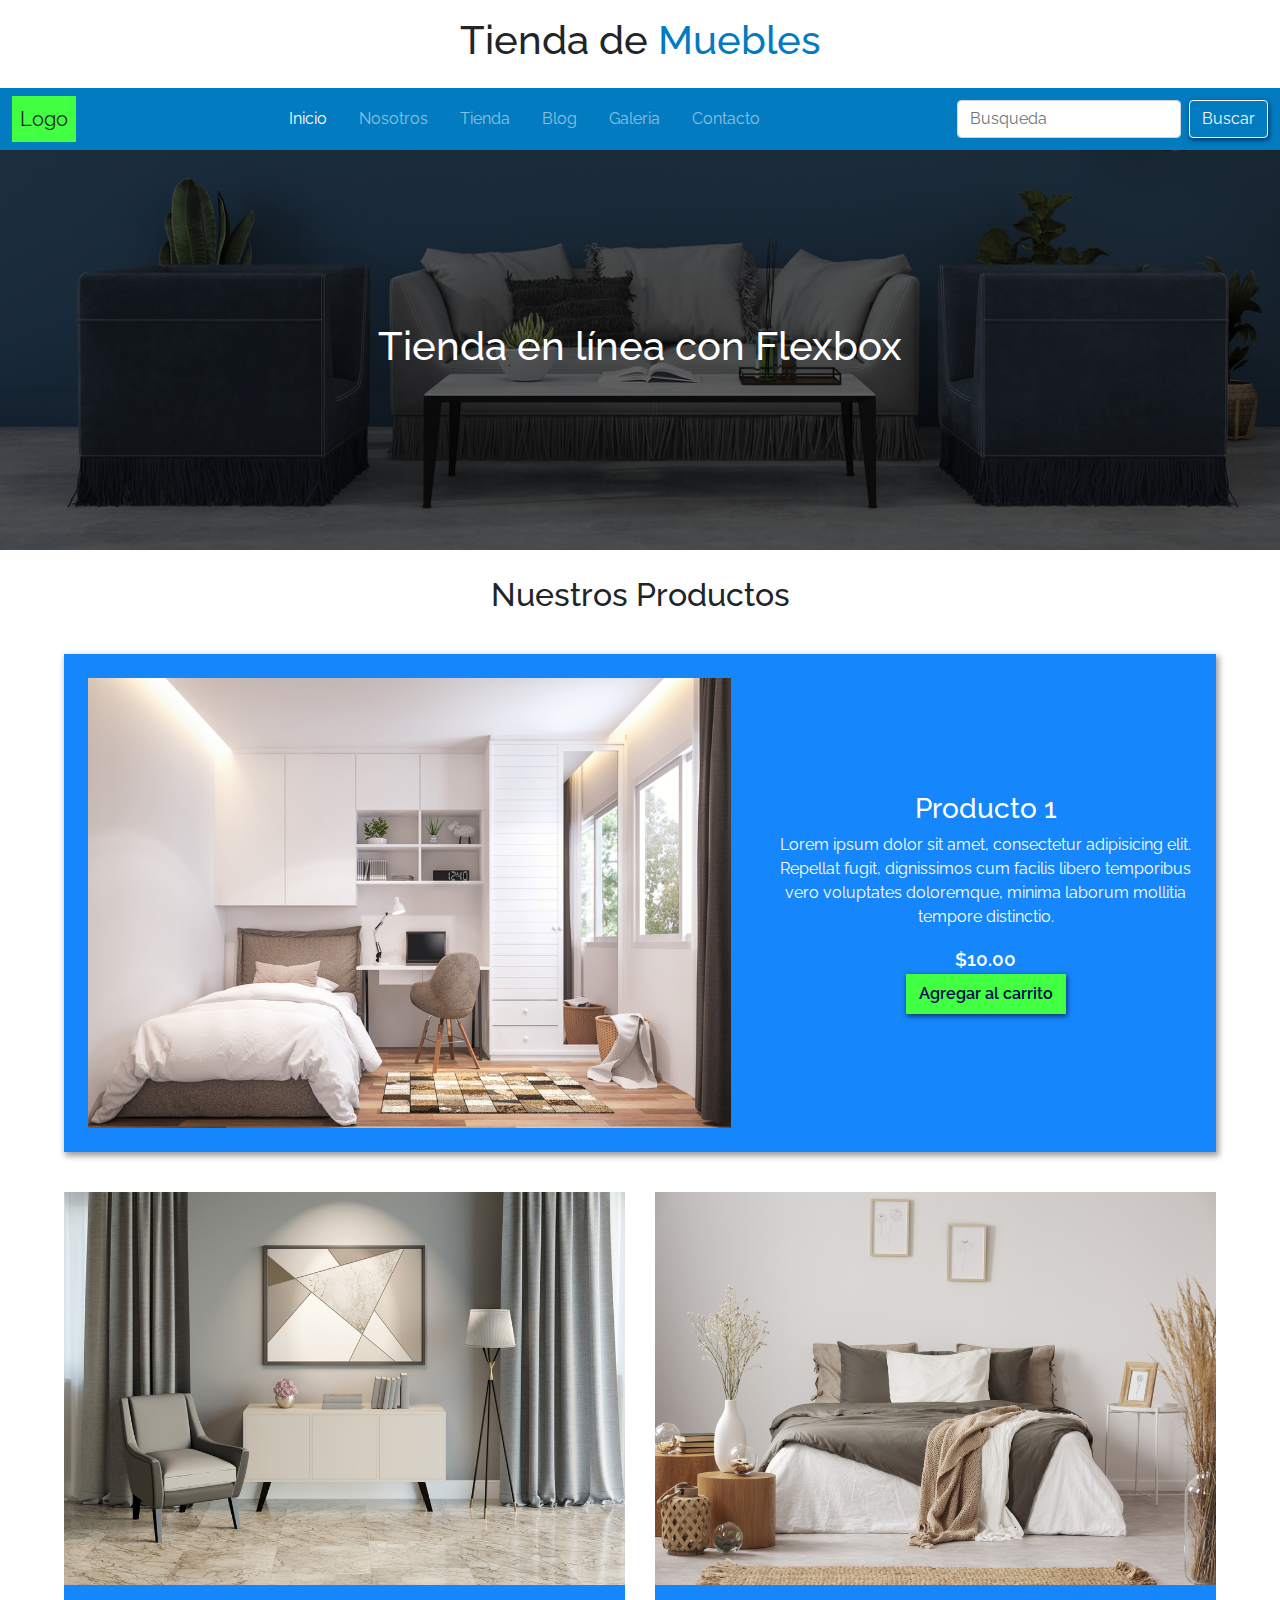
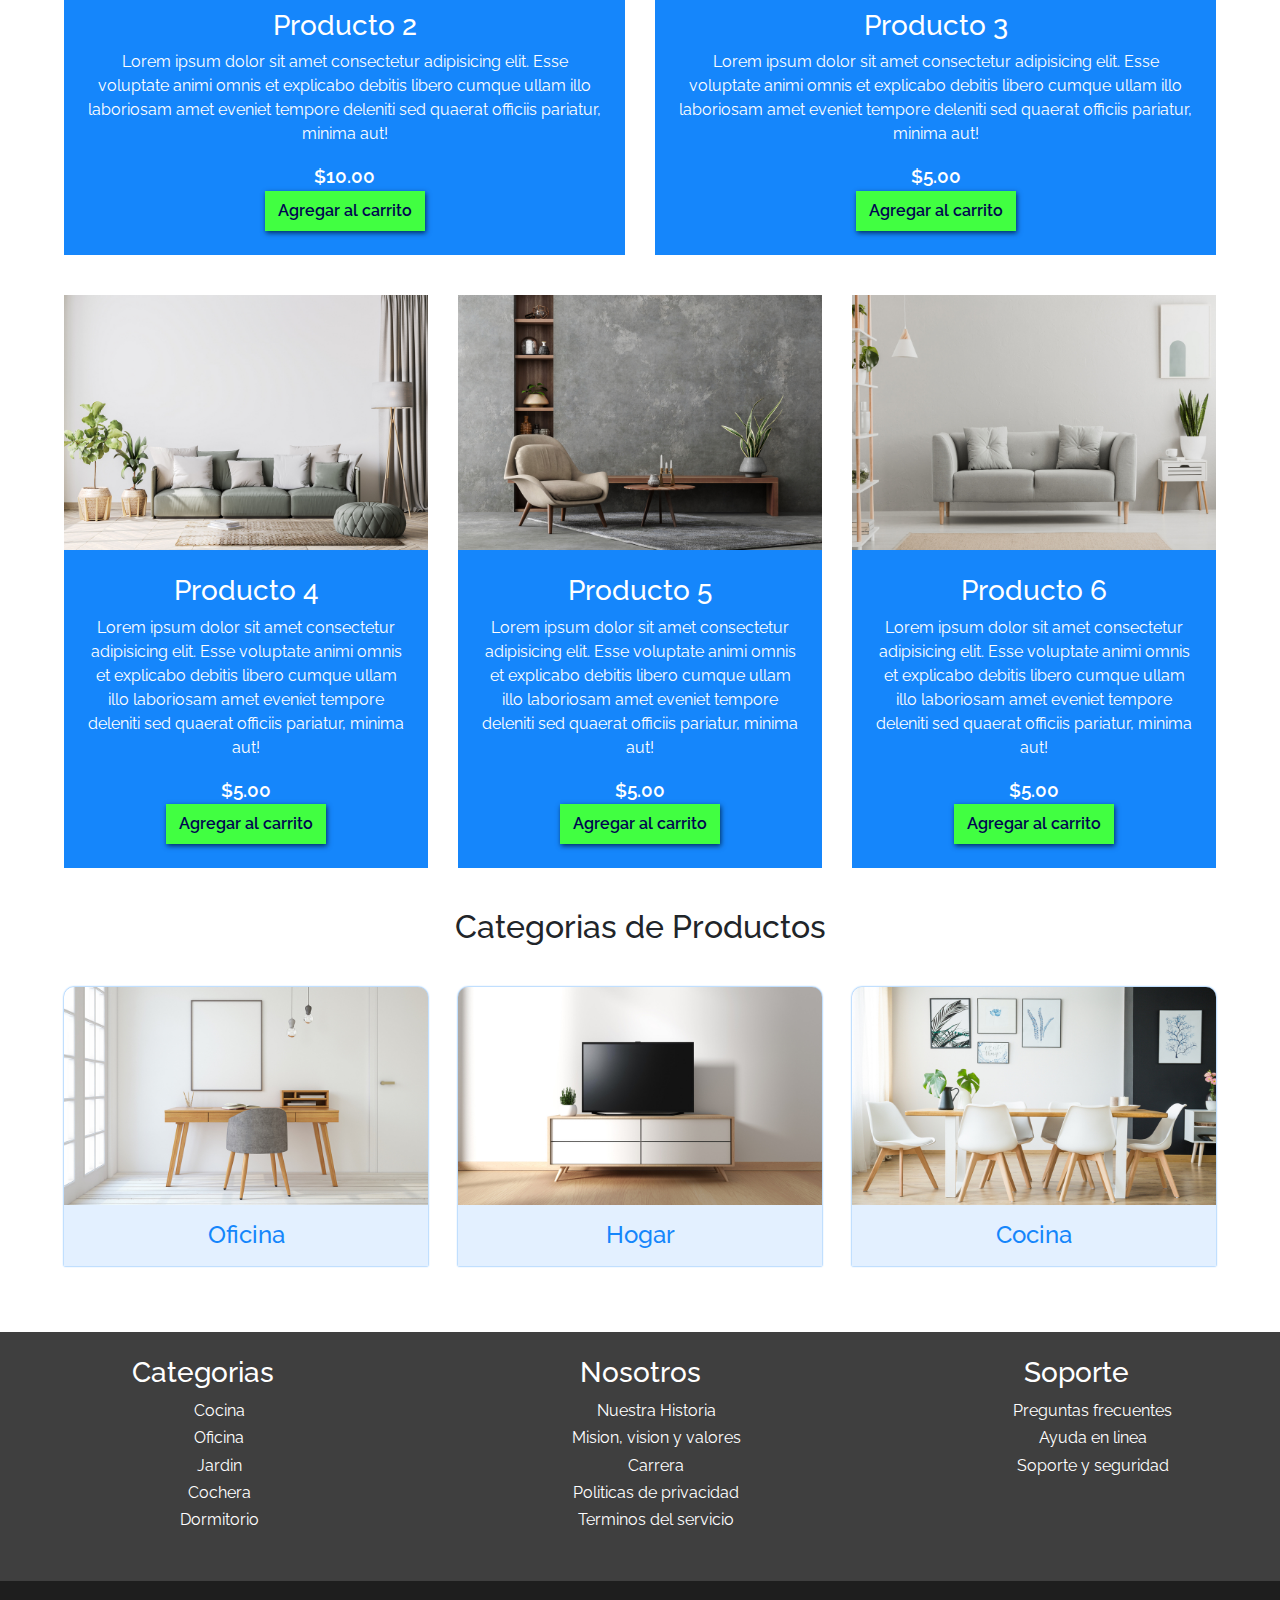
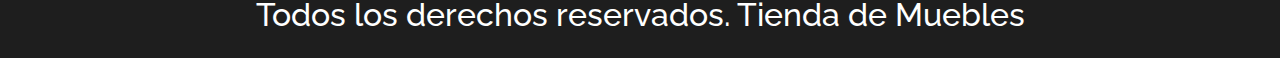
==== index.html @ 01f63ac4 "cambios con bootstrap" ====
<!DOCTYPE html>
<html lang="en">
  <head>
    <meta charset="UTF-8" />
    <title>Proyecto Final</title>
    <link rel="preconnect" href="https://fonts.googleapis.com" />
    <link rel="preconnect" href="https://fonts.gstatic.com" crossorigin />
    <link
      href="https://fonts.googleapis.com/css2?family=Playfair&family=Raleway&display=swap"
      rel="stylesheet"
    />
    <link rel="stylesheet" href="app.css" />
    <link rel="stylesheet" href="./bootstrap.min.css" />
    <style>
      .bg-primary {
        background-color: #037bc0 !important;
      }
      .bg-success {
        background-color: #41ff41 !important;
      }
    </style>
  </head>
  <body>
    <!-- HEADER -->
    <header class="text-center py-3">
      <h1>Tienda de <span>Muebles</span></h1>
    </header>
    <!-- NAV -->
    <!-- <nav id="nav-main">
      <ul>
        <li><a href="">Inicio</a></li>
        <li><a href="">Nosotros</a></li>
        <li><a href="">Tienda</a></li>
        <li><a href="">Blog</a></li>
        <li><a href="">Galeria</a></li>
        <li><a href="">Contacto</a></li>
      </ul>
    </nav> -->
    <nav
      class="navbar navbar-expand-lg bg-body-tertiary navbar-dark bg-primary"
    >
      <div class="container-fluid">
        <a class="navbar-brand p-2 bg-success text-dark" href="#">Logo</a>
        <button
          class="navbar-toggler border border-white"
          type="button"
          data-bs-toggle="collapse"
          data-bs-target="#navbarSupportedContent"
          aria-controls="navbarSupportedContent"
          aria-expanded="false"
          aria-label="Toggle navigation"
        >
          <span class="navbar-toggler-icon"></span>
        </button>
        <div class="collapse navbar-collapse" id="navbarSupportedContent">
          <ul class="navbar-nav m-auto mb-2 mb-lg-0 gap-3 text-center">
            <li class="nav-item">
              <a class="nav-link active" aria-current="page" href="#">Inicio</a>
            </li>
            <li class="nav-item">
              <a class="nav-link" href="#">Nosotros</a>
            </li>
            <li class="nav-item">
              <a class="nav-link" href="#">Tienda</a>
            </li>
            <li class="nav-item">
              <a class="nav-link" href="#">Blog</a>
            </li>
            <li class="nav-item">
              <a class="nav-link" href="#">Galeria</a>
            </li>
            <li class="nav-item">
              <a class="nav-link" href="#">Contacto</a>
            </li>
          </ul>
          <form class="d-flex" role="search">
            <input
              class="form-control me-2"
              type="search"
              placeholder="Busqueda"
              aria-label="Search"
            />
            <button class="btn btn-outline-light" type="submit">Buscar</button>
          </form>
        </div>
      </div>
    </nav>
    <!-- SECTION -->
    <article class="hero-image">
      <div>
        <h1>Tienda en línea con Flexbox</h1>
      </div>
    </article>
    <!-- <section id="hero">
      <img src="./principal.jpg" alt="" />
    </section> -->
    <!-- PRINCIPAL -->
    <main>
      <!-- PRODUCTOS -->
      <h2>Nuestros Productos</h2>
      <!-- SECCION 1 -->
      <section id="section-1">
        <!-- PRODUCTO 1 -->
        <article id="producto-1">
          <div id="col-1" class="box-descripcion">
            <img src="./producto1.jpg" alt="" />
          </div>
          <div id="col-2" class="box-descripcion">
            <h3>Producto 1</h3>
            <p>
              Lorem ipsum dolor sit amet, consectetur adipisicing elit. Repellat
              fugit, dignissimos cum facilis libero temporibus vero voluptates
              doloremque, minima laborum mollitia tempore distinctio.
            </p>
            <span class="precio">$10.00</span>
            <button>Agregar al carrito</button>
          </div>
        </article>
      </section>

      <!-- PRODUCTO 2 y 3 -->
      <section id="section-2">
        <article id="producto-2">
          <img src="./producto2.jpg" alt="" />
          <div class="box-descripcion">
            <h3>Producto 2</h3>
            <p>
              Lorem ipsum dolor sit amet consectetur adipisicing elit. Esse
              voluptate animi omnis et explicabo debitis libero cumque ullam
              illo laboriosam amet eveniet tempore deleniti sed quaerat officiis
              pariatur, minima aut!
            </p>
            <span class="precio">$10.00</span>
            <button>Agregar al carrito</button>
          </div>
        </article>
        <article id="producto-3">
          <img src="./producto3.jpg" alt="" />
          <div class="box-descripcion">
            <h3>Producto 3</h3>
            <p>
              Lorem ipsum dolor sit amet consectetur adipisicing elit. Esse
              voluptate animi omnis et explicabo debitis libero cumque ullam
              illo laboriosam amet eveniet tempore deleniti sed quaerat officiis
              pariatur, minima aut!
            </p>
            <span class="precio">$5.00</span>
            <button>Agregar al carrito</button>
          </div>
        </article>
      </section>

      <!-- PRODUCTO 4 -->
      <section id="section-3">
        <article id="producto-4">
          <img src="./producto4.jpg" alt="" />
          <div class="box-descripcion">
            <h3>Producto 4</h3>
            <p>
              Lorem ipsum dolor sit amet consectetur adipisicing elit. Esse
              voluptate animi omnis et explicabo debitis libero cumque ullam
              illo laboriosam amet eveniet tempore deleniti sed quaerat officiis
              pariatur, minima aut!
            </p>
            <span class="precio">$5.00</span>
            <button>Agregar al carrito</button>
          </div>
        </article>
        <article id="producto-5">
          <img src="./producto5.jpg" alt="" />
          <div class="box-descripcion">
            <h3>Producto 5</h3>
            <p>
              Lorem ipsum dolor sit amet consectetur adipisicing elit. Esse
              voluptate animi omnis et explicabo debitis libero cumque ullam
              illo laboriosam amet eveniet tempore deleniti sed quaerat officiis
              pariatur, minima aut!
            </p>
            <span class="precio">$5.00</span>
            <button>Agregar al carrito</button>
          </div>
        </article>
        <article id="producto-6">
          <img src="./producto6.jpg" alt="" />
          <div class="box-descripcion">
            <h3>Producto 6</h3>
            <p>
              Lorem ipsum dolor sit amet consectetur adipisicing elit. Esse
              voluptate animi omnis et explicabo debitis libero cumque ullam
              illo laboriosam amet eveniet tempore deleniti sed quaerat officiis
              pariatur, minima aut!
            </p>
            <span class="precio">$5.00</span>
            <button>Agregar al carrito</button>
          </div>
        </article>
      </section>

      <!-- CATEGORIAS -->
      <h2>Categorias de Productos</h2>
      <section class="categorias">
        <div class="oficina">
          <img src="./categoria1.jpg" alt="" />
          <h2>Oficina</h2>
        </div>
        <div class="hogar">
          <img src="./categoria2.jpg" alt="" />
          <h2>Hogar</h2>
        </div>
        <div class="cocina">
          <img src="./categoria3.jpg" alt="" />
          <h2>Cocina</h2>
        </div>
      </section>
    </main>

    <!-- FOOTER -->
    <footer>
      <section id="footer">
        <div id="box-categorias">
          <h3>Categorias</h3>
          <nav>
            <ul>
              <li><a href="">Cocina</a></li>
              <li><a href="">Oficina</a></li>
              <li><a href="">Jardin</a></li>
              <li><a href="">Cochera</a></li>
              <li><a href="">Dormitorio</a></li>
            </ul>
          </nav>
        </div>
        <div id="box-nosotros">
          <h3>Nosotros</h3>
          <nav>
            <ul>
              <li><a href="">Nuestra Historia</a></li>
              <li><a href="">Mision, vision y valores</a></li>
              <li><a href="">Carrera</a></li>
              <li><a href="">Politicas de privacidad</a></li>
              <li><a href="">Terminos del servicio</a></li>
            </ul>
          </nav>
        </div>
        <div id="box-soporte">
          <h3>Soporte</h3>
          <nav>
            <ul>
              <li><a href="">Preguntas frecuentes</a></li>
              <li><a href="">Ayuda en linea</a></li>
              <li><a href="">Soporte y seguridad</a></li>
            </ul>
          </nav>
        </div>
      </section>
      <section id="disclaimer">
        <h2>Todos los derechos reservados. Tienda de <span>Muebles</span></h2>
      </section>
    </footer>

    <script src="./bootstrap.bundle.min.js"></script>
  </body>
</html>
---- app.css ----
* {
    margin: 0;
    padding: 0;
    box-sizing: border-box;
    border: none;
    font-family: "Raleway", sans-serif;
}

img {
    width: 100%;
    display: block;
}

header h1 span {
    color: #037BC0;
}

header {
    padding: 1.5rem 0;
}

header h1, h2 {
    text-align: center;
}

h3 {
    font-size: 1.5rem;
    margin-bottom: 15px;
}

nav#nav-main ul {
    display: flex;
    justify-content: space-evenly;
}

nav ul li {
    list-style: none;
    padding: 0;
}

main {
    padding: 2% 5%;
}

section#section-1,
section#section-2,
section#section-3,
section.categorias {
    margin: 2.5rem 0;
}

span.precio {
    display: block;
    margin-top: 12px;
    font-weight: 600;
    font-size: 1.2rem;
}

button {
    padding: 8px 13px;
    box-shadow: 1px 2px 5px #002f60;
    margin-top: 13px;
    background: #41ff41;
    border-radius: 4px;
    color: #000650;
    font-weight: 600;
    font-size: large;
}

/* ***********SECCION 1 ****************** */
article#producto-1 {
    display: flex;
    align-items: center;
    /* gap: 30px; */
    box-shadow: 2px 3px 6px 1px #00000061;
}

#col-1 {
    flex-basis: 60%;
}

#col-2 {
    flex-basis: 40%;
}

article,
#col-2 {
    background: #1586fb;
    color: white;
    text-align: center;
}

article {
    background: #1586fb;
    color: white;
    text-align: center;
}

#col-2,
.box-descripcion {
    padding: 1.5rem;
}

nav#nav-main {
    background: #1586fb;
    padding: 10px;
}

nav#nav-main a {
    color: white;
    text-decoration: none;
}

/* SECCIÓN 2 */

section#section-2 {
    display: flex;
    gap: 30px;
}

article#producto-2,
article#producto-3 {
    flex-basis: 50%;
}

/* SECCIÓN 3 */

section#section-3 {
    display: flex;
    gap: 30px;
}

article#producto-4,
article#producto-5,
article#producto-6 {
    flex-basis: 33.33333%;
}
/* SECCIÓN CATEGORÍAS */

section.categorias {
    display: flex;
    gap: 30px;
}

section.categorias h2 {
    margin-top: 1rem;
    margin-bottom: 1rem;
    color: #1586fb;
    font-size: 1.5rem;
}

div.oficina, div.hogar, div.cocina {
    flex-basis: 33.33333%;
    box-shadow: 0 0 2px #1586fb;
    padding: 0px;
    border-radius: 10px 10px 0 0;
    background: #1586fb1f;
}

div.oficina img, div.hogar img, div.cocina img {
    border-radius: 10px 10px 0 0;
}

/* SECCIÓN FOOTER */
section#footer {
    display: flex;
    gap: 30px;
    margin-bottom: 2rem;
    line-height: 1.7rem;
    padding-top: 1.5rem;
}
footer {
    text-align: center;
    background: #3f3f3f;
    color: white;
}
footer a {
    color: white;
    text-decoration: none;
}
section#disclaimer {
    background: #1e1e1e;
    padding: 15px 1rem;
}

div#box-categorias,
div#box-nosotros,
div#box-soporte {
    flex-basis: 33.33333%;
}

.hero-image {
    min-height: 25rem;
    background-image: url(principal.jpg);
    background-repeat: no-repeat;
    color: #FFF;
    background-position: 100% 90%;
    background-size: cover;
}

.hero-image div{
    min-height: inherit;
    display: flex;
    justify-content: center;
    align-items: center;
    background-color: #0000009c;
    text-align: center;
}

@media screen and (max-width:768px) {
    .hero-image {
        min-height: 20rem;
        background-position: center;
    }
}
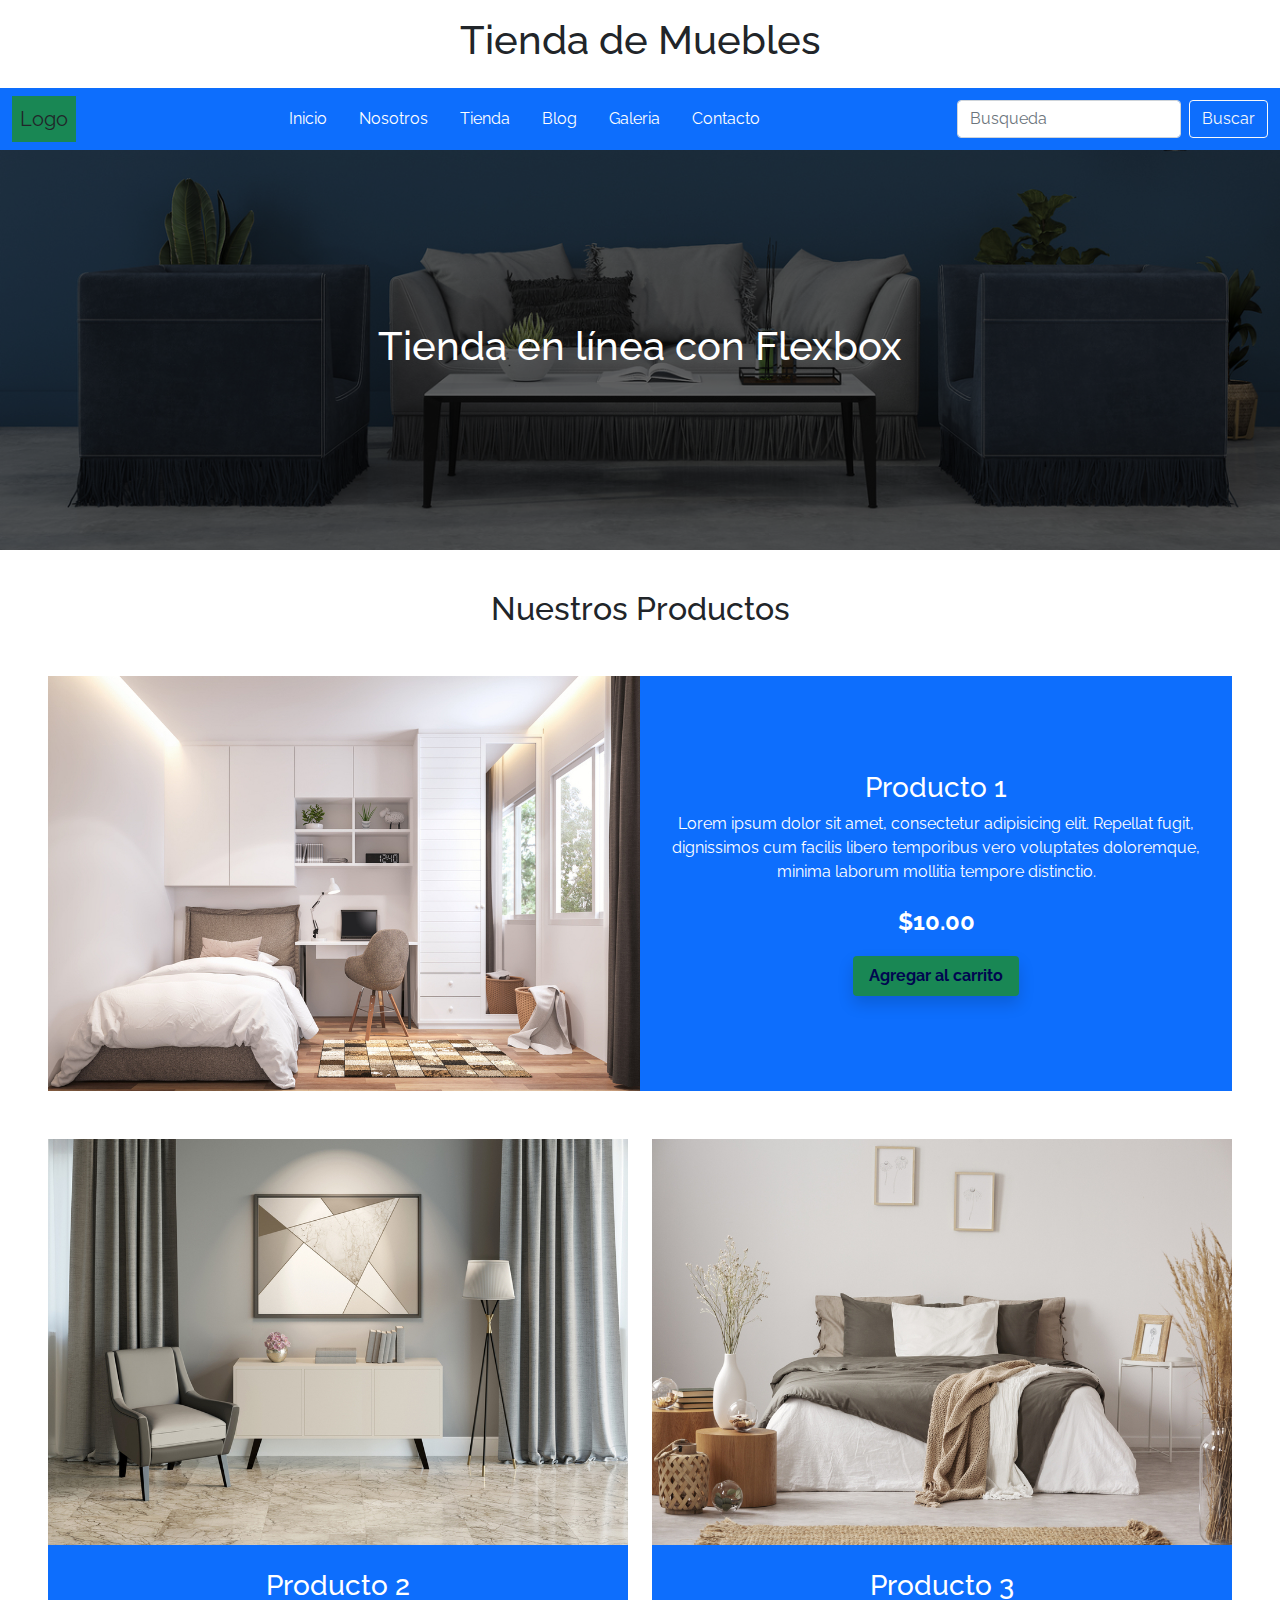
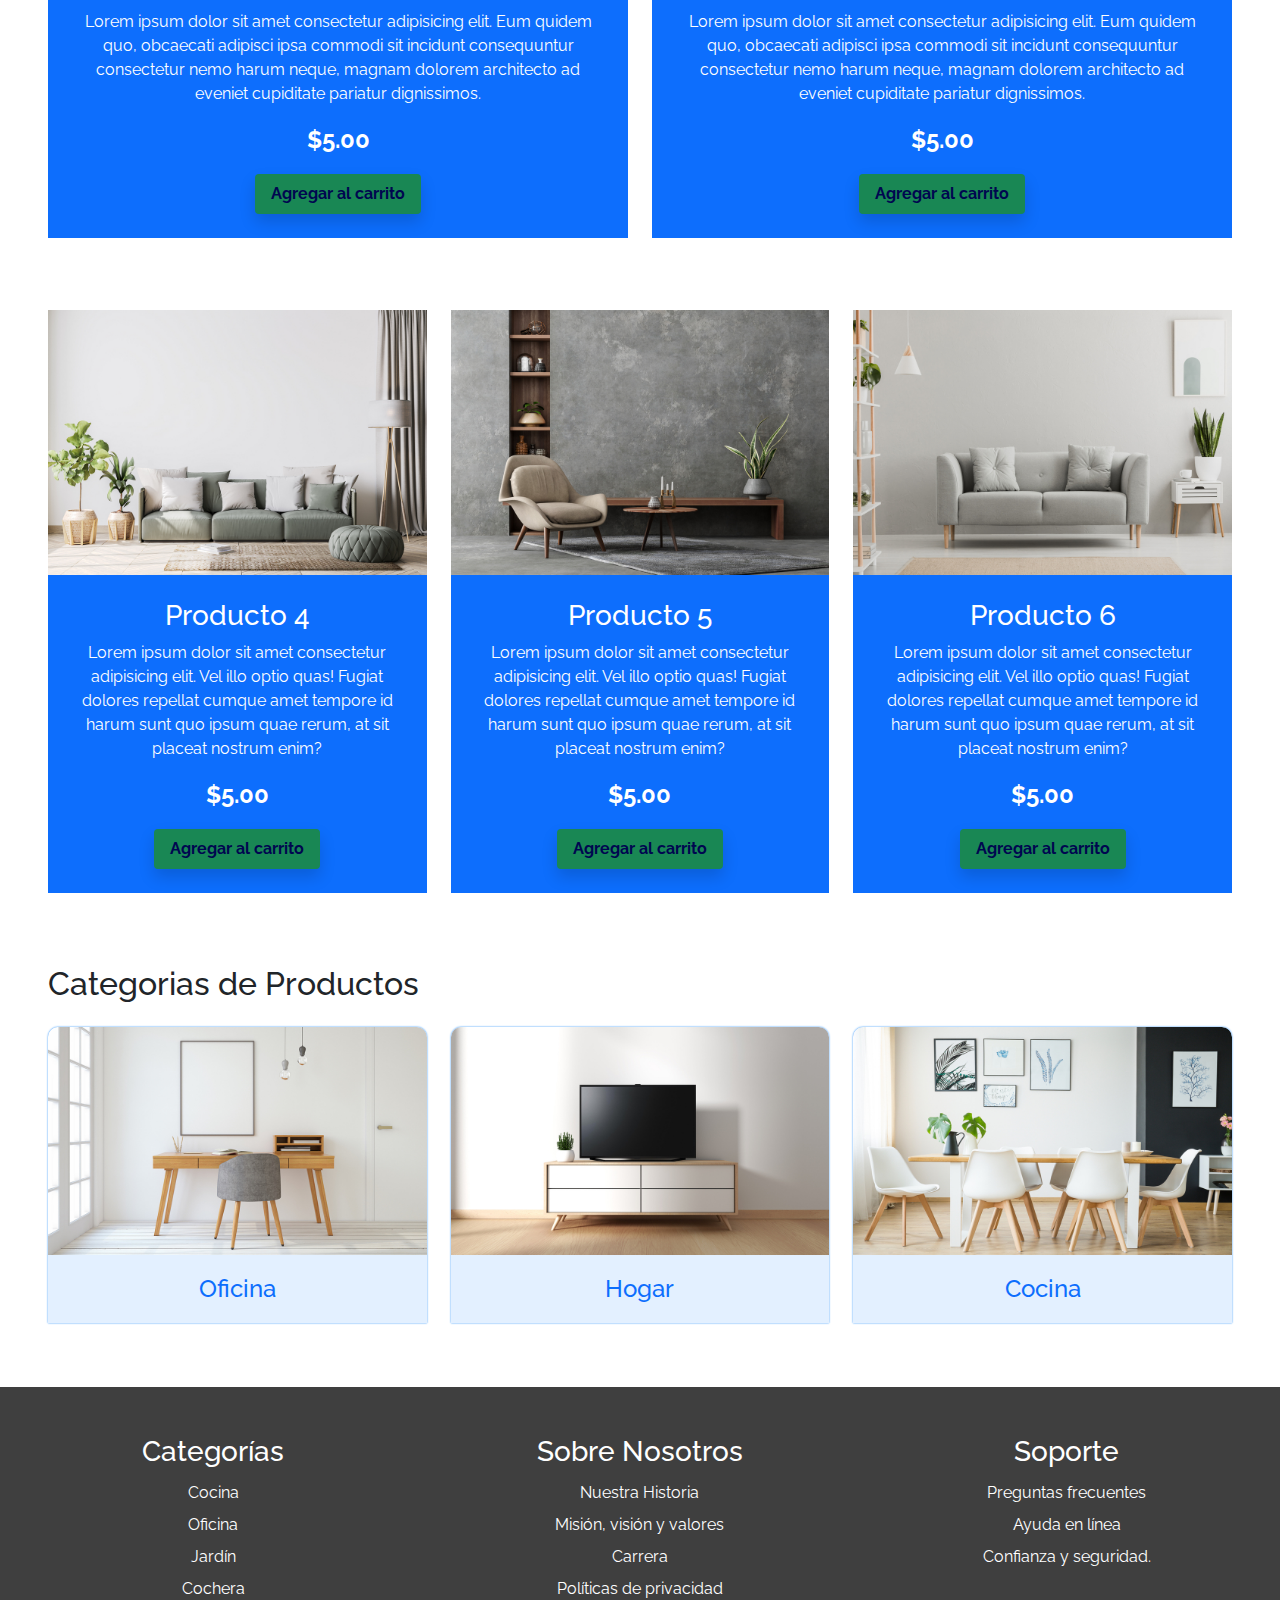
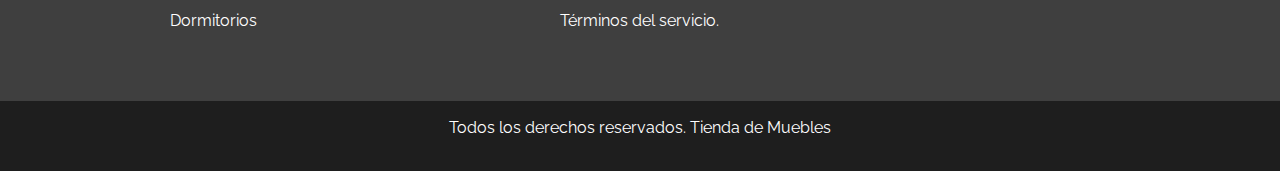
==== commit 65f1adcc: "proyecto listo con correcciones" ====
--- a/index.html
+++ b/index.html
@@ -9,14 +9,36 @@
       href="https://fonts.googleapis.com/css2?family=Playfair&family=Raleway&display=swap"
       rel="stylesheet"
     />
-    <link rel="stylesheet" href="app.css" />
-    <link rel="stylesheet" href="./bootstrap.min.css" />
+    <link rel="stylesheet" href="css/app.css" />
+    <link rel="stylesheet" href="css/bootstrap.min.css" />
     <style>
       .bg-primary {
-        background-color: #037bc0 !important;
+        background-color: var(--bs-blue) !important;
       }
       .bg-success {
-        background-color: #41ff41 !important;
+        background-color: var(--bs-green) !important;
+      }
+
+      nav a {
+        color: var(--bs-white) !important;
+      }
+      .navbar-toggler-icon {
+        background-image: url("data:image/svg+xml,%3csvg xmlns='http://www.w3.org/2000/svg' viewBox='0 0 30 30'%3e%3cpath stroke='rgba%28255, 255, 255, 100%29' stroke-linecap='round' stroke-miterlimit='10' stroke-width='2' d='M4 7h22M4 15h22M4 23h22'/%3e%3c/svg%3e") !important;
+      }
+
+      .navbar-toggler:focus {
+        box-shadow: none;
+      }
+
+      .nav-link,
+      footer a {
+        border-bottom: 1px solid transparent;
+        transition: all 0.2s ease;
+      }
+
+      .nav-link:hover,
+      footer a:hover {
+        border-bottom: 1px solid white;
       }
     </style>
   </head>
@@ -95,168 +117,495 @@
       <img src="./principal.jpg" alt="" />
     </section> -->
     <!-- PRINCIPAL -->
-    <main>
+    <main class="py-3 px-3 px-xs-3 px-sm-5 px-lg-5">
       <!-- PRODUCTOS -->
-      <h2>Nuestros Productos</h2>
+      <h2 class="mt-4 text-center">Nuestros Productos</h2>
       <!-- SECCION 1 -->
-      <section id="section-1">
+      <section class="my-5" id="seccion-1">
         <!-- PRODUCTO 1 -->
-        <article id="producto-1">
-          <div id="col-1" class="box-descripcion">
-            <img src="./producto1.jpg" alt="" />
-          </div>
-          <div id="col-2" class="box-descripcion">
+        <article class="row gx-0" id="producto-1">
+          <div id="col-1" class="col-lg-6 overflow-hidden box-descripcion">
+            <img src="images/producto1.jpg" alt="" />
+          </div>
+          <div
+            id="col-2"
+            class="col-lg-6 bg-primary text-white p-4 text-center d-flex flex-column justify-content-center align-items-center box-descripcion"
+          >
             <h3>Producto 1</h3>
-            <p>
+            <p class="txt-descripcion">
               Lorem ipsum dolor sit amet, consectetur adipisicing elit. Repellat
               fugit, dignissimos cum facilis libero temporibus vero voluptates
               doloremque, minima laborum mollitia tempore distinctio.
             </p>
-            <span class="precio">$10.00</span>
-            <button>Agregar al carrito</button>
+            <span class="precio mb-3 d-block mt-1 fw-bold fs-4">$10.00</span>
+            <button
+              class="rounded-2 shadow btn-bounce bg-success py-2 px-3 fw-bold"
+              data-bs-toggle="modal"
+              data-bs-target="#producto1"
+            >
+              Agregar al carrito
+            </button>
           </div>
         </article>
       </section>
 
-      <!-- PRODUCTO 2 y 3 -->
-      <section id="section-2">
-        <article id="producto-2">
-          <img src="./producto2.jpg" alt="" />
-          <div class="box-descripcion">
+      <!-- SECCION 2 -->
+      <section class="row my-3" id="seccion-2">
+        <!-- PRODUCTO 2 -->
+        <article class="col-lg-6 pb-4" id="producto-2">
+          <img src="images/producto2.jpg" alt="" />
+
+          <div class="box-descripcion bg-primary text-white p-4 text-center">
             <h3>Producto 2</h3>
-            <p>
-              Lorem ipsum dolor sit amet consectetur adipisicing elit. Esse
-              voluptate animi omnis et explicabo debitis libero cumque ullam
-              illo laboriosam amet eveniet tempore deleniti sed quaerat officiis
-              pariatur, minima aut!
+            <p class="txt-descripcion">
+              Lorem ipsum dolor sit amet consectetur adipisicing elit. Eum
+              quidem quo, obcaecati adipisci ipsa commodi sit incidunt
+              consequuntur consectetur nemo harum neque, magnam dolorem
+              architecto ad eveniet cupiditate pariatur dignissimos.
             </p>
-            <span class="precio">$10.00</span>
-            <button>Agregar al carrito</button>
-          </div>
-        </article>
-        <article id="producto-3">
-          <img src="./producto3.jpg" alt="" />
-          <div class="box-descripcion">
+            <span class="precio mb-3 d-block mt-1 fw-bold fs-4"> $5.00 </span>
+            <button
+              class="rounded-2 shadow btn-zoom bg-success py-2 px-3 fw-bold"
+              data-bs-toggle="modal"
+              data-bs-target="#producto2"
+            >
+              Agregar al carrito
+            </button>
+          </div>
+        </article>
+        <!-- PRODUCTO 3 -->
+        <article class="col-lg-6" id="producto-3">
+          <img src="images/producto3.jpg" alt="" />
+          <div class="box-descripcion bg-primary text-white p-4 text-center">
             <h3>Producto 3</h3>
-            <p>
-              Lorem ipsum dolor sit amet consectetur adipisicing elit. Esse
-              voluptate animi omnis et explicabo debitis libero cumque ullam
-              illo laboriosam amet eveniet tempore deleniti sed quaerat officiis
-              pariatur, minima aut!
+            <p class="txt-descripcion">
+              Lorem ipsum dolor sit amet consectetur adipisicing elit. Eum
+              quidem quo, obcaecati adipisci ipsa commodi sit incidunt
+              consequuntur consectetur nemo harum neque, magnam dolorem
+              architecto ad eveniet cupiditate pariatur dignissimos.
             </p>
-            <span class="precio">$5.00</span>
-            <button>Agregar al carrito</button>
+            <span class="precio mb-3 d-block mt-1 fw-bold fs-4"> $5.00 </span>
+            <button
+              class="rounded-2 shadow btn-zoom bg-success py-2 px-3 fw-bold"
+              data-bs-toggle="modal"
+              data-bs-target="#producto3"
+            >
+              Agregar al carrito
+            </button>
           </div>
         </article>
       </section>
 
-      <!-- PRODUCTO 4 -->
-      <section id="section-3">
-        <article id="producto-4">
-          <img src="./producto4.jpg" alt="" />
-          <div class="box-descripcion">
+      <!-- SECCION 3 -->
+      <section id="seccion-3" class="row my-5">
+        <!-- PRODUCTO 4 -->
+        <article id="producto-4" class="col-lg-4 pb-4">
+          <img src="images/producto4.jpg" alt="" />
+          <div
+            id="box-descripcion"
+            class="bg-primary text-white p-4 text-center"
+          >
             <h3>Producto 4</h3>
-            <p>
-              Lorem ipsum dolor sit amet consectetur adipisicing elit. Esse
-              voluptate animi omnis et explicabo debitis libero cumque ullam
-              illo laboriosam amet eveniet tempore deleniti sed quaerat officiis
-              pariatur, minima aut!
+            <p id="txt-descripcion">
+              Lorem ipsum dolor sit amet consectetur adipisicing elit. Vel illo
+              optio quas! Fugiat dolores repellat cumque amet tempore id harum
+              sunt quo ipsum quae rerum, at sit placeat nostrum enim?
             </p>
-            <span class="precio">$5.00</span>
-            <button>Agregar al carrito</button>
-          </div>
-        </article>
-        <article id="producto-5">
-          <img src="./producto5.jpg" alt="" />
-          <div class="box-descripcion">
+            <span class="precio mb-3 d-block mt-1 fw-bold fs-4"> $5.00 </span>
+            <button
+              class="rounded-2 shadow btn-zoom bg-success py-2 px-3 fw-bold"
+              data-bs-toggle="modal"
+              data-bs-target="#producto4"
+            >
+              Agregar al carrito
+            </button>
+          </div>
+        </article>
+
+        <!-- PRODUCTO 5 -->
+        <article id="producto-5" class="col-lg-4 pb-4">
+          <img src="images/producto5.jpg" alt="" />
+          <div
+            id="box-descripcion"
+            class="bg-primary text-white p-4 text-center"
+          >
             <h3>Producto 5</h3>
-            <p>
-              Lorem ipsum dolor sit amet consectetur adipisicing elit. Esse
-              voluptate animi omnis et explicabo debitis libero cumque ullam
-              illo laboriosam amet eveniet tempore deleniti sed quaerat officiis
-              pariatur, minima aut!
+            <p id="txt-descripcion">
+              Lorem ipsum dolor sit amet consectetur adipisicing elit. Vel illo
+              optio quas! Fugiat dolores repellat cumque amet tempore id harum
+              sunt quo ipsum quae rerum, at sit placeat nostrum enim?
             </p>
-            <span class="precio">$5.00</span>
-            <button>Agregar al carrito</button>
-          </div>
-        </article>
-        <article id="producto-6">
-          <img src="./producto6.jpg" alt="" />
-          <div class="box-descripcion">
+            <span class="precio mb-3 d-block mt-1 fw-bold fs-4"> $5.00 </span>
+            <button
+              class="rounded-2 shadow btn-zoom bg-success py-2 px-3 fw-bold"
+              data-bs-toggle="modal"
+              data-bs-target="#producto5"
+            >
+              Agregar al carrito
+            </button>
+          </div>
+        </article>
+
+        <!-- PRODUCTO 6 -->
+        <article id="producto-6" class="col-lg-4">
+          <img src="images/producto6.jpg" alt="" />
+          <div
+            id="box-descripcion"
+            class="bg-primary text-white p-4 text-center"
+          >
             <h3>Producto 6</h3>
-            <p>
-              Lorem ipsum dolor sit amet consectetur adipisicing elit. Esse
-              voluptate animi omnis et explicabo debitis libero cumque ullam
-              illo laboriosam amet eveniet tempore deleniti sed quaerat officiis
-              pariatur, minima aut!
+            <p id="txt-descripcion">
+              Lorem ipsum dolor sit amet consectetur adipisicing elit. Vel illo
+              optio quas! Fugiat dolores repellat cumque amet tempore id harum
+              sunt quo ipsum quae rerum, at sit placeat nostrum enim?
             </p>
-            <span class="precio">$5.00</span>
-            <button>Agregar al carrito</button>
+            <span class="precio mb-3 d-block mt-1 fw-bold fs-4"> $5.00 </span>
+            <button
+              class="rounded-2 shadow btn-zoom bg-success py-2 px-3 fw-bold"
+              data-bs-toggle="modal"
+              data-bs-target="#producto6"
+            >
+              Agregar al carrito
+            </button>
           </div>
         </article>
       </section>
 
       <!-- CATEGORIAS -->
       <h2>Categorias de Productos</h2>
-      <section class="categorias">
-        <div class="oficina">
-          <img src="./categoria1.jpg" alt="" />
-          <h2>Oficina</h2>
-        </div>
-        <div class="hogar">
-          <img src="./categoria2.jpg" alt="" />
-          <h2>Hogar</h2>
-        </div>
-        <div class="cocina">
-          <img src="./categoria3.jpg" alt="" />
-          <h2>Cocina</h2>
-        </div>
+      <section class="categorias row mt-4 mb-4">
+        <!-- OFICINA -->
+        <article class="col-lg-4 pb-4">
+          <div class="oficina pb-1 overflow-hidden">
+            <img src="images/categoria1.jpg" alt="" />
+            <h2 class="pt-1 text-center my-3 fs-4 text-primary">Oficina</h2>
+          </div>
+        </article>
+
+        <!-- HOGAR -->
+        <article class="col-lg-4 pb-4">
+          <div class="hogar pb-1 overflow-hidden">
+            <img src="images/categoria2.jpg" alt="" />
+            <h2 class="pt-1 text-center my-3 fs-4 text-primary">Hogar</h2>
+          </div>
+        </article>
+
+        <!-- COCINA -->
+        <article class="col-lg-4">
+          <div class="cocina pb-1 overflow-hidden">
+            <img src="images/categoria3.jpg" alt="" />
+            <h2 class="pt-1 text-center my-3 fs-4 text-primary">Cocina</h2>
+          </div>
+        </article>
       </section>
     </main>
 
     <!-- FOOTER -->
-    <footer>
-      <section id="footer">
-        <div id="box-categorias">
-          <h3>Categorias</h3>
+    <footer class="text-center text-white">
+      <section id="footer" class="row gx-0 py-5">
+        <!-- CATEGORIAS -->
+        <div id="box-categorias" class="col-lg-4 pb-4 pb-lg-0">
+          <h3>Categorías</h3>
           <nav>
-            <ul>
-              <li><a href="">Cocina</a></li>
-              <li><a href="">Oficina</a></li>
-              <li><a href="">Jardin</a></li>
-              <li><a href="">Cochera</a></li>
-              <li><a href="">Dormitorio</a></li>
+            <ul class="list-unstyled lh-lg">
+              <li><a href="#" class="text-decoration-none">Cocina</a></li>
+              <li><a href="#" class="text-decoration-none">Oficina</a></li>
+              <li><a href="#" class="text-decoration-none">Jardín</a></li>
+              <li><a href="#" class="text-decoration-none">Cochera</a></li>
+              <li><a href="#" class="text-decoration-none">Dormitorios</a></li>
             </ul>
           </nav>
         </div>
-        <div id="box-nosotros">
-          <h3>Nosotros</h3>
+        <!-- SOBRE NOSOTROS -->
+        <div id="box-nosotros" class="col-lg-4 pb-4 pb-lg-0">
+          <h3>Sobre Nosotros</h3>
           <nav>
-            <ul>
-              <li><a href="">Nuestra Historia</a></li>
-              <li><a href="">Mision, vision y valores</a></li>
-              <li><a href="">Carrera</a></li>
-              <li><a href="">Politicas de privacidad</a></li>
-              <li><a href="">Terminos del servicio</a></li>
+            <ul class="list-unstyled lh-lg">
+              <li>
+                <a href="#" class="text-decoration-none">Nuestra Historia</a>
+              </li>
+              <li>
+                <a href="#" class="text-decoration-none"
+                  >Misión, visión y valores</a
+                >
+              </li>
+              <li><a href="#" class="text-decoration-none">Carrera</a></li>
+              <li>
+                <a href="#" class="text-decoration-none"
+                  >Políticas de privacidad</a
+                >
+              </li>
+              <li>
+                <a href="#" class="text-decoration-none"
+                  >Términos del servicio.</a
+                >
+              </li>
             </ul>
           </nav>
         </div>
-        <div id="box-soporte">
+        <!-- SOPORTE -->
+        <div id="box-soporte" class="col-lg-4">
           <h3>Soporte</h3>
           <nav>
-            <ul>
-              <li><a href="">Preguntas frecuentes</a></li>
-              <li><a href="">Ayuda en linea</a></li>
-              <li><a href="">Soporte y seguridad</a></li>
+            <ul class="list-unstyled lh-lg">
+              <li>
+                <a href="#" class="text-decoration-none"
+                  >Preguntas frecuentes</a
+                >
+              </li>
+              <li>
+                <a href="#" class="text-decoration-none">Ayuda en línea</a>
+              </li>
+              <li>
+                <a href="#" class="text-decoration-none"
+                  >Confianza y seguridad.</a
+                >
+              </li>
             </ul>
           </nav>
         </div>
       </section>
+
       <section id="disclaimer">
-        <h2>Todos los derechos reservados. Tienda de <span>Muebles</span></h2>
+        <p>Todos los derechos reservados. Tienda de Muebles</p>
       </section>
     </footer>
 
-    <script src="./bootstrap.bundle.min.js"></script>
+    <!--******* MODALES ****** -->
+
+    <!-- MODAL 1 PRODUCTO 1 -->
+    <div
+      class="modal fade"
+      id="producto1"
+      tabindex="-1"
+      aria-labelledby="producto1Label"
+      aria-hidden="true"
+    >
+      <div class="modal-dialog">
+        <div class="modal-content">
+          <div class="modal-header">
+            <h1 class="modal-title fs-5 text-dark" id="producto1Label">
+              Producto 1
+            </h1>
+            <button
+              type="button"
+              class="btn-close"
+              data-bs-dismiss="modal"
+              aria-label="Close"
+            ></button>
+          </div>
+          <div class="modal-body text-dark">
+            Descripción del producto 1
+            <img src="images/producto1.jpg" alt="" />
+          </div>
+          <div class="modal-footer">
+            <button
+              type="button"
+              class="btn btn-secondary"
+              data-bs-dismiss="modal"
+            >
+              Cerrar
+            </button>
+            <button type="button" class="btn btn-primary">Guardar</button>
+          </div>
+        </div>
+      </div>
+    </div>
+
+    <!-- Modal 2 PRODUCTO 2-->
+    <div
+      class="modal fade"
+      id="producto2"
+      tabindex="-1"
+      aria-labelledby="producto2Label"
+      aria-hidden="true"
+    >
+      <div class="modal-dialog">
+        <div class="modal-content">
+          <div class="modal-header">
+            <h1 class="modal-title fs-5 text-dark" id="producto2Label">
+              Producto 2
+            </h1>
+            <button
+              type="button"
+              class="btn-close"
+              data-bs-dismiss="modal"
+              aria-label="Close"
+            ></button>
+          </div>
+          <div class="modal-body text-dark">
+            Descripción producto 2
+            <img src="images/producto2.jpg" alt="" />
+          </div>
+          <div class="modal-footer">
+            <button
+              type="button"
+              class="btn btn-secondary"
+              data-bs-dismiss="modal"
+            >
+              Cerrar
+            </button>
+            <button type="button" class="btn btn-primary">Guardar</button>
+          </div>
+        </div>
+      </div>
+    </div>
+
+    <!-- Modal 3 PRODUCTO 3-->
+    <div
+      class="modal fade"
+      id="producto3"
+      tabindex="-1"
+      aria-labelledby="producto3Label"
+      aria-hidden="true"
+    >
+      <div class="modal-dialog">
+        <div class="modal-content">
+          <div class="modal-header">
+            <h1 class="modal-title fs-5 text-dark" id="producto3Label">
+              Producto 3
+            </h1>
+            <button
+              type="button"
+              class="btn-close"
+              data-bs-dismiss="modal"
+              aria-label="Close"
+            ></button>
+          </div>
+          <div class="modal-body text-dark">
+            Descripción producto 3
+            <img src="images/producto3.jpg" alt="" />
+          </div>
+          <div class="modal-footer">
+            <button
+              type="button"
+              class="btn btn-secondary"
+              data-bs-dismiss="modal"
+            >
+              Cerrar
+            </button>
+            <button type="button" class="btn btn-primary">Guardar</button>
+          </div>
+        </div>
+      </div>
+    </div>
+
+    <!-- Modal 4 PRODUCTO 4-->
+    <div
+      class="modal fade"
+      id="producto4"
+      tabindex="-1"
+      aria-labelledby="producto4Label"
+      aria-hidden="true"
+    >
+      <div class="modal-dialog">
+        <div class="modal-content">
+          <div class="modal-header">
+            <h1 class="modal-title fs-5 text-dark" id="producto4Label">
+              Producto 4
+            </h1>
+            <button
+              type="button"
+              class="btn-close"
+              data-bs-dismiss="modal"
+              aria-label="Close"
+            ></button>
+          </div>
+          <div class="modal-body text-dark">
+            Descripción producto 4
+            <img src="images/producto4.jpg" alt="" />
+          </div>
+          <div class="modal-footer">
+            <button
+              type="button"
+              class="btn btn-secondary"
+              data-bs-dismiss="modal"
+            >
+              Cerrar
+            </button>
+            <button type="button" class="btn btn-primary">Guardar</button>
+          </div>
+        </div>
+      </div>
+    </div>
+
+    <!-- Modal 5 PRODUCTO 5-->
+    <div
+      class="modal fade"
+      id="producto5"
+      tabindex="-1"
+      aria-labelledby="producto5Label"
+      aria-hidden="true"
+    >
+      <div class="modal-dialog">
+        <div class="modal-content">
+          <div class="modal-header">
+            <h1 class="modal-title fs-5 text-dark" id="producto5Label">
+              Producto 5
+            </h1>
+            <button
+              type="button"
+              class="btn-close"
+              data-bs-dismiss="modal"
+              aria-label="Close"
+            ></button>
+          </div>
+          <div class="modal-body text-dark">
+            Descripción producto 5
+            <img src="images/producto5.jpg" alt="" />
+          </div>
+          <div class="modal-footer">
+            <button
+              type="button"
+              class="btn btn-secondary"
+              data-bs-dismiss="modal"
+            >
+              Cerrar
+            </button>
+            <button type="button" class="btn btn-primary">Guardar</button>
+          </div>
+        </div>
+      </div>
+    </div>
+
+    <!-- Modal 6 PRODUCTO 6-->
+    <div
+      class="modal fade"
+      id="producto6"
+      tabindex="-1"
+      aria-labelledby="producto6Label"
+      aria-hidden="true"
+    >
+      <div class="modal-dialog">
+        <div class="modal-content">
+          <div class="modal-header">
+            <h1 class="modal-title fs-5 text-dark" id="producto6Label">
+              Producto 6
+            </h1>
+            <button
+              type="button"
+              class="btn-close"
+              data-bs-dismiss="modal"
+              aria-label="Close"
+            ></button>
+          </div>
+          <div class="modal-body text-dark">
+            Descripción producto 6
+            <img src="images/producto6.jpg" alt="" />
+          </div>
+          <div class="modal-footer">
+            <button
+              type="button"
+              class="btn btn-secondary"
+              data-bs-dismiss="modal"
+            >
+              Cerrar
+            </button>
+            <button type="button" class="btn btn-primary">Guardar</button>
+          </div>
+        </div>
+      </div>
+    </div>
+    <script src="js/bootstrap.bundle.min.js"></script>
   </body>
 </html>
--- a/css/app.css
+++ b/css/app.css
@@ -0,0 +1,292 @@
+* {
+    margin: 0;
+    padding: 0;
+    box-sizing: border-box;
+    border: none;
+    font-family: "Raleway", sans-serif;
+}
+
+img {
+    width: 100%;
+    display: block;
+}
+
+/* header h1 span {
+    color: #037BC0;
+}
+
+header {
+    padding: 1.5rem 0;
+}
+
+header h1, h2 {
+    text-align: center;
+}
+
+h3 {
+    font-size: 1.5rem;
+    margin-bottom: 15px;
+}
+
+nav#nav-main ul {
+    display: flex;
+    justify-content: space-evenly;
+}
+
+nav ul li {
+    list-style: none;
+    padding: 0;
+}
+
+main {
+    padding: 2% 5%;
+}
+
+section#section-1,
+section#section-2,
+section#section-3,
+section.categorias {
+    margin: 2.5rem 0;
+}
+
+span.precio {
+    display: block;
+    margin-top: 12px;
+    font-weight: 600;
+    font-size: 1.2rem;
+} */
+
+button {
+    /* padding: 8px 13px;
+    box-shadow: 1px 2px 5px #002f60;
+    margin-top: 13px;
+    background: #41ff41;
+    border-radius: 4px;
+    color: #000650;
+    font-weight: 600;
+    font-size: large; */
+    color: #000650;
+}
+
+/* ***********SECCION 1 ****************** */
+/* article#producto-1 {
+    display: flex;
+    align-items: center;
+    box-shadow: 2px 3px 6px 1px #00000061;
+}
+
+#col-1 {
+    flex-basis: 60%;
+}
+
+#col-2 {
+    flex-basis: 40%;
+}
+
+article,
+#col-2 {
+    background: #1586fb;
+    color: white;
+    text-align: center;
+}
+
+article {
+    background: #1586fb;
+    color: white;
+    text-align: center;
+}
+
+#col-2,
+.box-descripcion {
+    padding: 1.5rem;
+}
+
+nav#nav-main {
+    background: #1586fb;
+    padding: 10px;
+}
+
+nav#nav-main a {
+    color: white;
+    text-decoration: none;
+} */
+
+/* SECCIÓN 2 */
+
+/* section#section-2 {
+    display: flex;
+    gap: 30px;
+}
+
+article#producto-2,
+article#producto-3 {
+    flex-basis: 50%;
+} */
+
+/* SECCIÓN 3 */
+
+/* section#section-3 {
+    display: flex;
+    gap: 30px;
+}
+
+article#producto-4,
+article#producto-5,
+article#producto-6 {
+    flex-basis: 33.33333%;
+} */
+/* SECCIÓN CATEGORÍAS */
+
+/* section.categorias {
+    display: flex;
+    gap: 30px;
+}
+
+section.categorias h2 {
+    margin-top: 1rem;
+    margin-bottom: 1rem;
+    color: #1586fb;
+    font-size: 1.5rem;
+} */
+
+div.oficina, div.hogar, div.cocina {
+    flex-basis: 33.33333%;
+    box-shadow: 0 0 2px #1586fb;
+    padding: 0px;
+    border-radius: 10px 10px 0 0;
+    background: #1586fb1f;
+}
+
+div.oficina img, div.hogar img, div.cocina img {
+    border-radius: 10px 10px 0 0;
+    max-width: 100%;
+    /* Escala la imagen hasta su ancho máximo permitido */
+    max-height: 100%;
+    /* Escala la imagen hasta su alto máximo permitido */
+    transition: transform 0.3s;
+}
+
+/* SECCIÓN FOOTER */
+/* section#footer {
+    display: flex;
+    gap: 30px;
+    margin-bottom: 2rem;
+    line-height: 1.7rem;
+    padding-top: 1.5rem;
+}
+footer {
+    text-align: center;
+    background: #3f3f3f;
+    color: white;
+}
+footer a {
+    color: white;
+    text-decoration: none;
+} */
+footer {
+    background: #3f3f3f;
+}
+section#disclaimer {
+    background: #1e1e1e;
+    padding: 15px 1rem;
+}
+
+/* div#box-categorias,
+div#box-nosotros,
+div#box-soporte {
+    flex-basis: 33.33333%;
+} */
+
+.hero-image {
+    min-height: 25rem;
+    background-image: url(../images/principal.jpg);
+    background-repeat: no-repeat;
+    color: #FFF;
+    background-position: 100% 90%;
+    background-size: cover;
+}
+
+.hero-image div{
+    min-height: inherit;
+    display: flex;
+    justify-content: center;
+    align-items: center;
+    background-color: #0000009c;
+    text-align: center;
+}
+
+
+/* ANIMACIONES */
+.btn-zoom {
+    transition: all 0.2s ease;
+}
+
+.btn-zoom:hover {
+    transform: scale(1.1);
+    animation-timing-function: ease;
+}
+
+
+.btn-bounce {
+    animation: bobble 1s ease infinite;
+}
+
+@keyframes bobble {
+    0% {
+        transform: translateY(3px);
+    }
+
+    50% {
+        transform: translateY(0px);
+    }
+
+    100% {
+        transform: translateY(3px);
+    }
+}
+
+article#producto-1:hover,
+article#producto-2:hover,
+article#producto-3:hover,
+article#producto-4:hover,
+article#producto-5:hover,
+article#producto-6:hover {
+    transform: translate(0px, -5px);
+    cursor: pointer;
+}
+
+article#producto-1,
+article#producto-2,
+article#producto-3,
+article#producto-4,
+article#producto-5,
+article#producto-6,
+.columna-1.col-lg-6,
+.columna-2.col-lg-6 {
+    transition: all .3s cubic-bezier(0.25, 0.1, 0.58, 1);
+}
+
+/* .columna-1.col-lg-6 {
+    overflow: hidden;
+} */
+
+.columna-1.col-lg-6 img {
+    max-width: 100%;
+    /* Escala la imagen hasta su ancho máximo permitido */
+    max-height: 100%;
+    /* Escala la imagen hasta su alto máximo permitido */
+    transition: transform 0.3s;
+}
+
+.columna-1.col-lg-6 img:hover {
+    transform: scale(1.1);
+    cursor: pointer;
+}
+
+@media screen and (max-width:768px) {
+    .hero-image {
+        min-height: 20rem;
+        background-position: center;
+    }
+}
+
